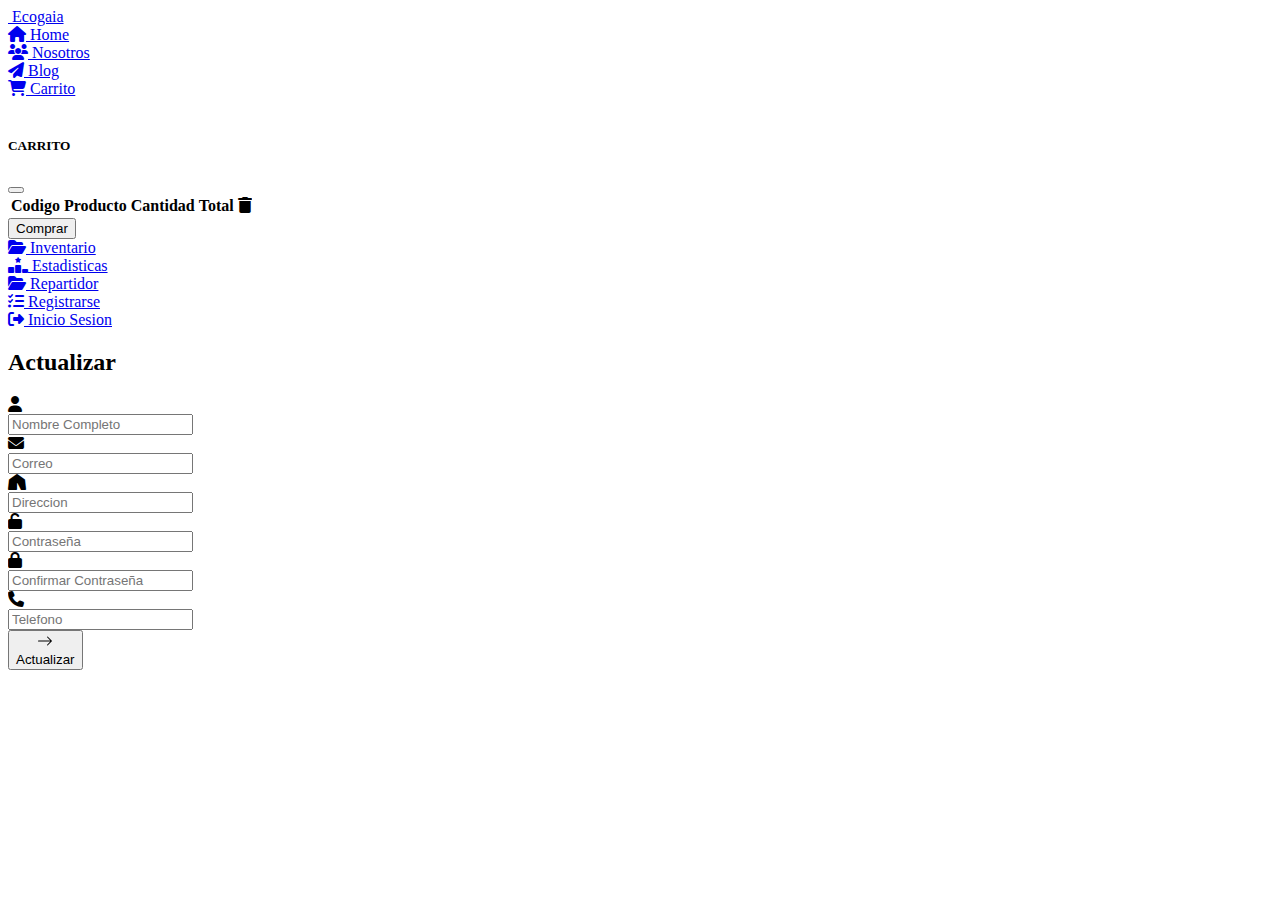
==== src/main/resources/templates/views/actualizacion.html @ 84d1c1f8 "templates" ====
<!DOCTYPE html>
<html lang="en">
  <head>
    <meta charset="UTF-8" />
    <meta http-equiv="X-UA-Compatible" content="IE=edge" />
    <meta name="viewport" content="width=device-width, initial-scale=1.0" />
    <title>Ecogaia</title>
    <!--css link-------------->
    <link rel="stylesheet" href="public/styles/style.css" />
    <!--link ajax-------------->
    <link
      rel="stylesheet"
      href="https://cdnjs.cloudflare.com/ajax/libs/font-awesome/6.4.0/css/all.min.css"
    />
    <!--fonts-------------->
    <link
      href="https://fonts.googleapis.com/css2?family=Charm&family=Great+Vibes&family=Tangerine:wght@700&display=swap"
      rel="stylesheet"
    />
    <!-- CSS bootstrap -->
    <script
      src="https://code.jquery.com/jquery-3.7.0.js"
      integrity="sha256-JlqSTELeR4TLqP0OG9dxM7yDPqX1ox/HfgiSLBj8+kM="
      crossorigin="anonymous"
    ></script>
    <link
      href="https://cdn.jsdelivr.net/npm/bootstrap@5.1.3/dist/css/bootstrap.min.css"
      rel="stylesheet"
      integrity="sha384-1BmE4kWBq78iYhFldvKuhfTAU6auU8tT94WrHftjDbrCEXSU1oBoqyl2QvZ6jIW3"
      crossorigin="anonymous"
    />
    <script
      src="https://cdn.jsdelivr.net/npm/bootstrap@5.1.3/dist/js/bootstrap.bundle.min.js"
      integrity="sha384-ka7Sk0Gln4gmtz2MlQnikT1wXgYsOg+OMhuP+IlRH9sENBO0LRn5q+8nbTov4+1p"
      crossorigin="anonymous"
    ></script>
    <!-- Fuentes -->
    <link
      href="https://fonts.googleapis.com/css2?family=Quicksand:wght@300&display=swap"
      rel="stylesheet"
    />
    <!-- JS -->
    <script type="module" src="public/scripts/actualizar_usuario.js"></script>
    <script src="public/scripts/unmodule.js"></script>
    <script
      src="https://code.jquery.com/jquery-3.7.0.js"
      integrity="sha256-JlqSTELeR4TLqP0OG9dxM7yDPqX1ox/HfgiSLBj8+kM="
      crossorigin="anonymous"
    ></script>
    <!--icono-------------->
    <link
      rel="shortcut icon"
      href="public/assets/hoja.png"
      type="image/x-icon"
    />
  </head>
  <body id="body3">
    <!--barra navegacion-------------->
    <nav class="barra">
      <li id="">
        <a href="/" class="logo">
          <img src="public/assets/hoja.png" alt="" />
          <span class="nav-item-nombre ">Ecogaia</span>
        </a>
      </li>

      <li id="op1">
        <a href="/" class="home">
          <i class="fas fa-home"></i>
          <span class="nav-item">Home</span>
        </a>
      </li>

      <li id="op2">
        <a href="/nosotros" class="nosotros">
          <i class="fas fa-users"></i>
          <span class="nav-item">Nosotros</span>
        </a>
      </li>

      <li id="op3">
        <a href="/blog">
          <i class="fas fa-paper-plane"></i>
          <span class="nav-item">Blog</span>
        </a>
      </li>

      <li id="op4">
        <a
          data-bs-toggle="offcanvas"
          href="#offcanvasExample"
          role="button"
          aria-controls="offcanvasExample"
          
        >
          <i class="fas fa-cart-shopping"></i>
          <span class="nav-item">Carrito</span>
        </a>
        <div
          class="offcanvas offcanvas-end"
          tabindex="-1"
          id="offcanvasExample"
          aria-labelledby="offcanvasExampleLabel"
        >
          <div class="offcanvas-header">
            <img src="public/assets/hoja.png" alt="" />
            <h5 class="tituloCarrito" id="offcanvasExampleLabel">
              CARRITO
            </h5>
            <button
              type="button"
              class="btn-close text-reset"
              data-bs-dismiss="offcanvas"
              aria-label="Close"
            ></button>
          </div>
          <div class="offcanvas-body">
            <table class="table table-hover">
              <thead>
                <tr class="titCarrito">
                  <th scope="col">Codigo</th>
                  <th scope="col">Producto</th>
                  <th scope="col">Cantidad</th>
                  <th scope="col">Total</th>
                  <th scope="col"><i class="fas fa-trash"></i></th>
                </tr>
              </thead>
              <tbody id="tablaCarrito"></tbody>
            </table>
            <button
            onclick="comprar()"
            type="button"
            class="btn btn-success mb-2"
          >
            Comprar
          </button>
          </div>
        </div>
      </li>
      <li id="op5">
        <a href="/inventario" id="inventario">
          <i class="fas fa-folder-open"></i>
          <span class="nav-item">Inventario</span>
        </a>
      </li>

      <li id="op6">
        <a href="/estadisticas">
          <i class="fas fa-ranking-star"></i>
          <span class="nav-item">Estadisticas</span>
        </a>
      </li>

      <li id="op7">
        <a href="/distribuciones">
          <i class="fas fa-folder-open"></i>
          <span class="nav-item">Repartidor</span>
        </a>
      </li>

      <li id="op8">
        <a href="/registrarse" class="registro">
          <i class="fas fa-tasks"></i>
          <span class="nav-item">Registrarse</span>
        </a>
      </li>

      <li id="op9">
        <a href="/login" class="inicio2">
          <i class="fas fa-sign-out-alt"></i>
          <span class="nav-item">Inicio Sesion</span>
        </a>
      </li>
    </nav>
    <div class="login-contenedor">
      <form action="">
        <h2>Actualizar</h2>
        <div class="input-div">
          <div class="i">
            <i class="fas fa-user"></i>
          </div>
          <div>
            <input
              class="inputIn"
              type="text"
              id="nombre"
              placeholder="Nombre Completo"
            />
          </div>
        </div>
        <div class="input-div">
          <div class="i">
            <i class="fas fa-envelope"></i>
          </div>
          <div>
            <input
              class="inputIn"
              type="text"
              placeholder="Correo"
              id="correo"
            />
          </div>
        </div>
        <div class="input-div">
          <div class="i">
            <i class="fas fa-tent"></i>
          </div>
          <div>
            <input
              class="inputIn"
              type="text"
              placeholder="Direccion"
              id="direccion"
            />
          </div>
        </div>
        <div class="input-div">
          <div class="i">
            <i class="fas fa-unlock"></i>
          </div>
          <div>
            <input
              class="inputIn"
              type="password"
              placeholder="Contraseña"
              id="contrasenia"
            />
          </div>
        </div>
        <div class="input-div">
          <div class="i">
            <i class="fas fa-lock"></i>
          </div>
          <div>
            <input
              class="inputIn"
              type="password"
              placeholder="Confirmar Contraseña"
              id="con_contrasenia"
            />
          </div>
        </div>
        <div class="input-div">
          <div class="i">
            <i class="fas fa-phone"></i>
          </div>
          <div>
            <input
              class="inputIn"
              type="text"
              placeholder="Telefono"
              id="telefono"
            />
          </div>
          
        </div>

        <!--boton-------------->

        <button class="btnForms" type="button" id="actualizar">

            <div class="actu_ico">

              <svg xmlns="http://www.w3.org/2000/svg" width="16" height="16" fill="currentColor" class="bi bi-arrow-right" viewBox="0 0 16 16">
                <path fill-rule="evenodd" d="M1 8a.5.5 0 0 1 .5-.5h11.793l-3.147-3.146a.5.5 0 0 1 .708-.708l4 4a.5.5 0 0 1 0 .708l-4 4a.5.5 0 0 1-.708-.708L13.293 8.5H1.5A.5.5 0 0 1 1 8z"/>
              </svg>

            </div>
            
            <span>Actualizar</span>
        </button>

      </form>
    </div>
    <script src="public/scripts/carrito.js"></script>
  </body>
</html>
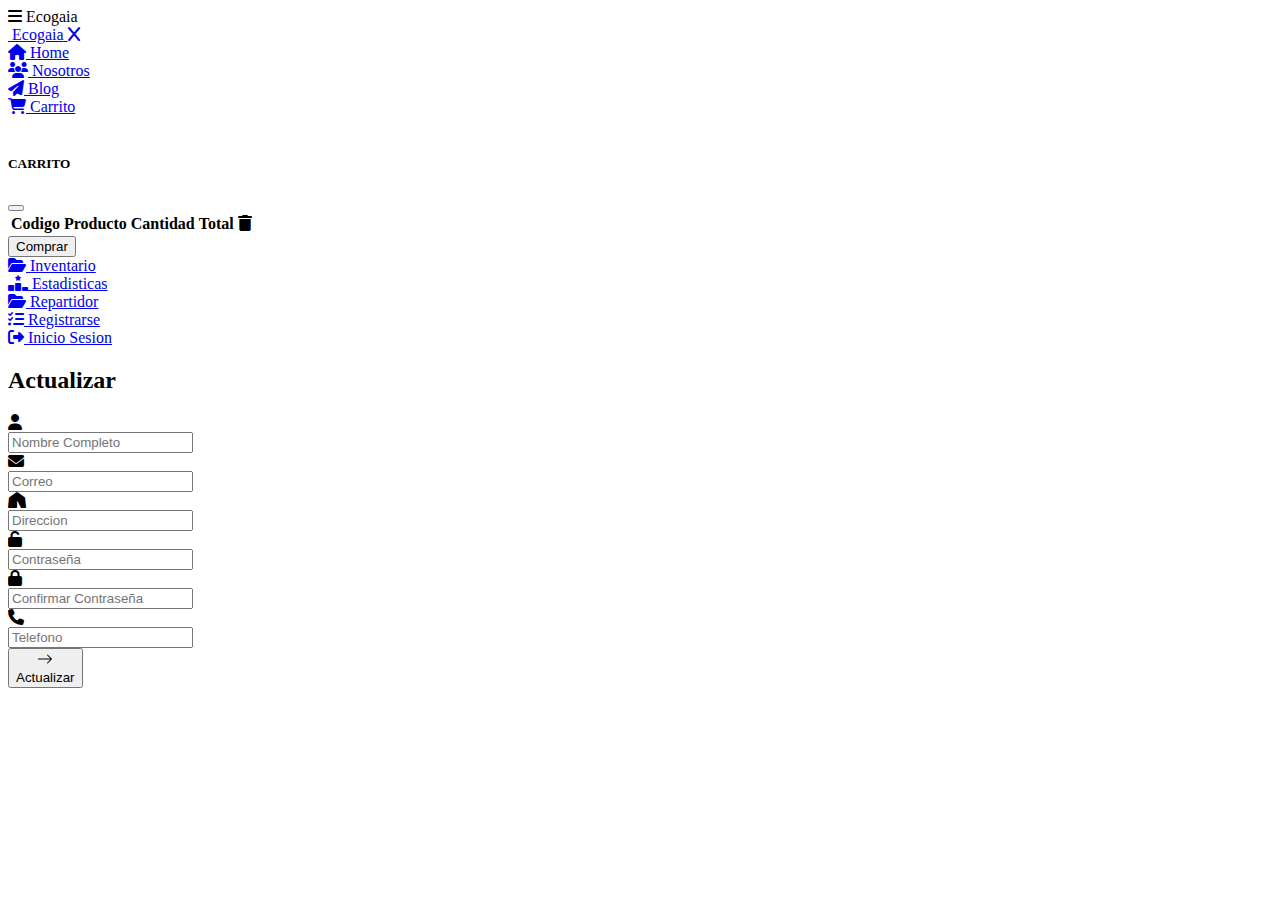
==== commit 64f1a49c: "barra" ====
--- a/src/main/resources/templates/views/actualizacion.html
+++ b/src/main/resources/templates/views/actualizacion.html
@@ -55,12 +55,24 @@
     />
   </head>
   <body id="body3">
+
+    <!-- barra de navegacion responsive -->
+
+    <div class="barra-responsive">
+      <i class="btn-hamburguesa fas fa-bars" aria-hidden="true"></i>
+
+      <span class="nav-item-nombre-responsive .d-block .d-sm-none"
+        >Ecogaia</span
+      >
+    </div>
+
     <!--barra navegacion-------------->
     <nav class="barra">
       <li id="">
         <a href="/" class="logo">
           <img src="public/assets/hoja.png" alt="" />
-          <span class="nav-item-nombre ">Ecogaia</span>
+          <span class="nav-item-nombre">Ecogaia</span>
+          <i class="cerrar_barra fas fa-x"></i>
         </a>
       </li>
 
@@ -91,7 +103,6 @@
           href="#offcanvasExample"
           role="button"
           aria-controls="offcanvasExample"
-          
         >
           <i class="fas fa-cart-shopping"></i>
           <span class="nav-item">Carrito</span>
@@ -104,9 +115,7 @@
         >
           <div class="offcanvas-header">
             <img src="public/assets/hoja.png" alt="" />
-            <h5 class="tituloCarrito" id="offcanvasExampleLabel">
-              CARRITO
-            </h5>
+            <h5 class="tituloCarrito" id="offcanvasExampleLabel">CARRITO</h5>
             <button
               type="button"
               class="btn-close text-reset"
@@ -127,13 +136,7 @@
               </thead>
               <tbody id="tablaCarrito"></tbody>
             </table>
-            <button
-            onclick="comprar()"
-            type="button"
-            class="btn btn-success mb-2"
-          >
-            Comprar
-          </button>
+            <button id="comprar" type="button" class="btn btn-success mb-2">Comprar</button>
           </div>
         </div>
       </li>
@@ -252,26 +255,32 @@
               id="telefono"
             />
           </div>
-          
         </div>
 
         <!--boton-------------->
 
         <button class="btnForms" type="button" id="actualizar">
-
-            <div class="actu_ico">
-
-              <svg xmlns="http://www.w3.org/2000/svg" width="16" height="16" fill="currentColor" class="bi bi-arrow-right" viewBox="0 0 16 16">
-                <path fill-rule="evenodd" d="M1 8a.5.5 0 0 1 .5-.5h11.793l-3.147-3.146a.5.5 0 0 1 .708-.708l4 4a.5.5 0 0 1 0 .708l-4 4a.5.5 0 0 1-.708-.708L13.293 8.5H1.5A.5.5 0 0 1 1 8z"/>
-              </svg>
-
-            </div>
-            
-            <span>Actualizar</span>
+          <div class="actu_ico">
+            <svg
+              xmlns="http://www.w3.org/2000/svg"
+              width="16"
+              height="16"
+              fill="currentColor"
+              class="bi bi-arrow-right"
+              viewBox="0 0 16 16"
+            >
+              <path
+                fill-rule="evenodd"
+                d="M1 8a.5.5 0 0 1 .5-.5h11.793l-3.147-3.146a.5.5 0 0 1 .708-.708l4 4a.5.5 0 0 1 0 .708l-4 4a.5.5 0 0 1-.708-.708L13.293 8.5H1.5A.5.5 0 0 1 1 8z"
+              />
+            </svg>
+          </div>
+
+          <span>Actualizar</span>
         </button>
-
       </form>
     </div>
+    <div id="alerta" class="oculto"></div>
     <script src="public/scripts/carrito.js"></script>
   </body>
 </html>
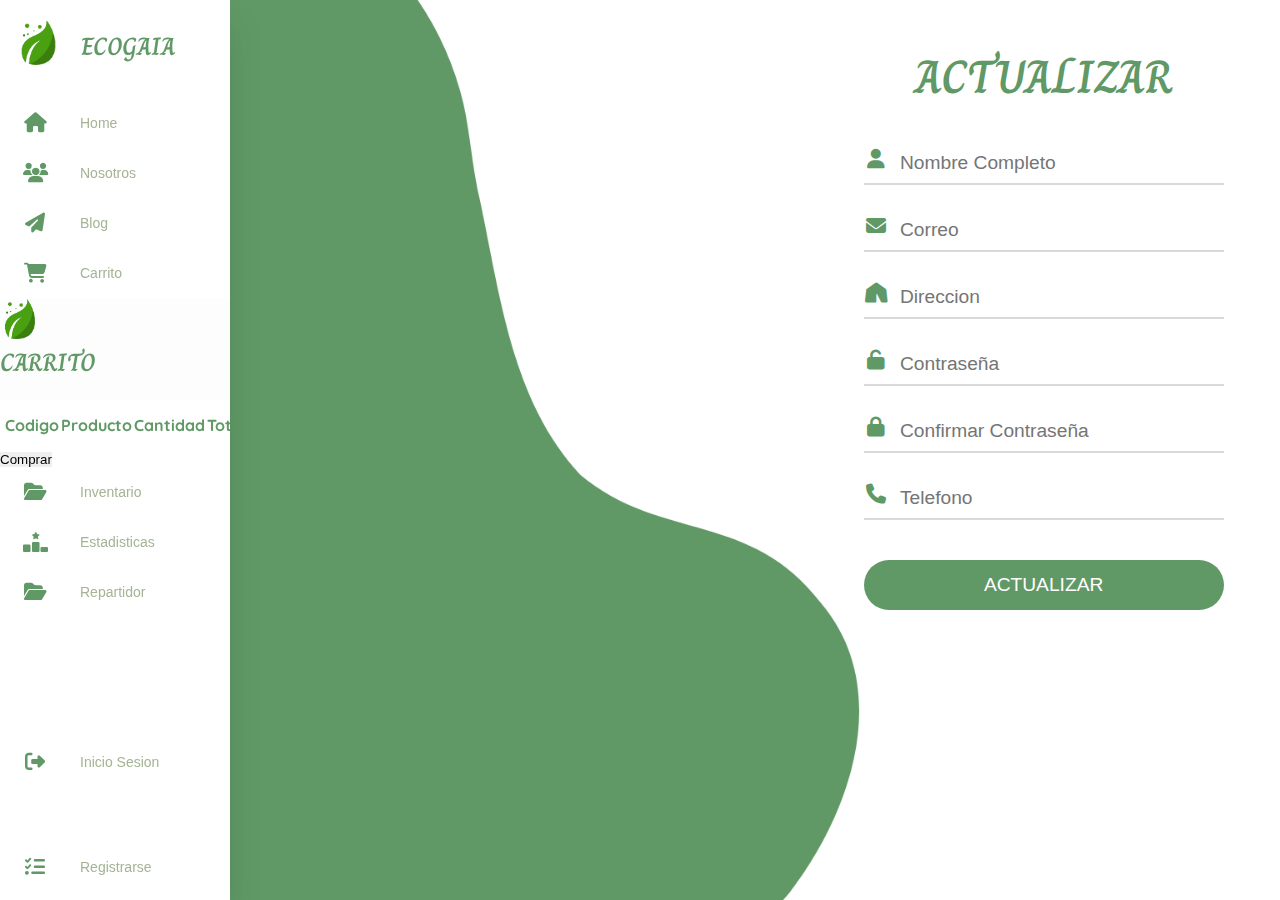
==== commit 73ee32ab: "REPO_FINAL_1" ====
--- a/src/main/resources/templates/views/actualizacion.html
+++ b/src/main/resources/templates/views/actualizacion.html
@@ -1,12 +1,12 @@
 <!DOCTYPE html>
-<html lang="en">
+<html lang="es">
   <head>
     <meta charset="UTF-8" />
     <meta http-equiv="X-UA-Compatible" content="IE=edge" />
     <meta name="viewport" content="width=device-width, initial-scale=1.0" />
     <title>Ecogaia</title>
     <!--css link-------------->
-    <link rel="stylesheet" href="public/styles/style.css" />
+    <link rel="stylesheet" href="../../public/styles/style.css" />
     <!--link ajax-------------->
     <link
       rel="stylesheet"
@@ -40,8 +40,8 @@
       rel="stylesheet"
     />
     <!-- JS -->
-    <script type="module" src="public/scripts/actualizar_usuario.js"></script>
-    <script src="public/scripts/unmodule.js"></script>
+    <script type="module" src="../../public/scripts/actualizar_usuario.js"></script>
+    <script src="../../public/scripts/unmodule.js"></script>
     <script
       src="https://code.jquery.com/jquery-3.7.0.js"
       integrity="sha256-JlqSTELeR4TLqP0OG9dxM7yDPqX1ox/HfgiSLBj8+kM="
@@ -50,7 +50,7 @@
     <!--icono-------------->
     <link
       rel="shortcut icon"
-      href="public/assets/hoja.png"
+      href="../../public/assets/hoja.png"
       type="image/x-icon"
     />
   </head>
@@ -69,29 +69,29 @@
     <!--barra navegacion-------------->
     <nav class="barra">
       <li id="">
-        <a href="/" class="logo">
-          <img src="public/assets/hoja.png" alt="" />
+        <a href="../views/index.html" class="logo">
+          <img src="../../public/assets/hoja.png" alt="" />
           <span class="nav-item-nombre">Ecogaia</span>
           <i class="cerrar_barra fas fa-x"></i>
         </a>
       </li>
 
       <li id="op1">
-        <a href="/" class="home">
+        <a href="../views/index.html" class="home">
           <i class="fas fa-home"></i>
           <span class="nav-item">Home</span>
         </a>
       </li>
 
       <li id="op2">
-        <a href="/nosotros" class="nosotros">
+        <a href="../views/nosotros.html" class="nosotros">
           <i class="fas fa-users"></i>
           <span class="nav-item">Nosotros</span>
         </a>
       </li>
 
       <li id="op3">
-        <a href="/blog">
+        <a href="../views/Blog.html">
           <i class="fas fa-paper-plane"></i>
           <span class="nav-item">Blog</span>
         </a>
@@ -114,7 +114,7 @@
           aria-labelledby="offcanvasExampleLabel"
         >
           <div class="offcanvas-header">
-            <img src="public/assets/hoja.png" alt="" />
+            <img src="../../public/assets/hoja.png" alt="" />
             <h5 class="tituloCarrito" id="offcanvasExampleLabel">CARRITO</h5>
             <button
               type="button"
@@ -141,42 +141,42 @@
         </div>
       </li>
       <li id="op5">
-        <a href="/inventario" id="inventario">
+        <a href="../views/inventarioEco.html" id="inventario">
           <i class="fas fa-folder-open"></i>
           <span class="nav-item">Inventario</span>
         </a>
       </li>
 
       <li id="op6">
-        <a href="/estadisticas">
+        <a href="../views/estadisticas.html">
           <i class="fas fa-ranking-star"></i>
           <span class="nav-item">Estadisticas</span>
         </a>
       </li>
 
       <li id="op7">
-        <a href="/distribuciones">
+        <a href="../views/repartidor.html">
           <i class="fas fa-folder-open"></i>
           <span class="nav-item">Repartidor</span>
         </a>
       </li>
 
       <li id="op8">
-        <a href="/registrarse" class="registro">
+        <a href="../views/registrarse.html" class="registro">
           <i class="fas fa-tasks"></i>
           <span class="nav-item">Registrarse</span>
         </a>
       </li>
 
       <li id="op9">
-        <a href="/login" class="inicio2">
+        <a href="../views/iniciosesion.html" class="inicio2">
           <i class="fas fa-sign-out-alt"></i>
           <span class="nav-item">Inicio Sesion</span>
         </a>
       </li>
     </nav>
     <div class="login-contenedor">
-      <form action="">
+      <form class="formulario" action="">
         <h2>Actualizar</h2>
         <div class="input-div">
           <div class="i">
@@ -281,6 +281,6 @@
       </form>
     </div>
     <div id="alerta" class="oculto"></div>
-    <script src="public/scripts/carrito.js"></script>
+    <script src="../../public/scripts/carrito.js"></script>
   </body>
 </html>
--- a/src/main/resources/public/styles/style.css
+++ b/src/main/resources/public/styles/style.css
@@ -0,0 +1,2359 @@
+/* GENERAL */
+
+* {
+  margin: 0;
+  padding: 0;
+  outline: none;
+  border: none;
+  text-decoration: none;
+  font-family: "Poppins", sans-serif;
+}
+
+#body1 {
+  background-image: url(../assets/fondoinicio.jpg);
+  background-repeat: no-repeat;
+  background-size: cover;
+  background-attachment: fixed;
+  background-position: center;
+}
+
+#body2 {
+  background-image: url(../assets/fondoNegro.png);
+  background-repeat: no-repeat;
+  background-size: cover;
+  background-attachment: fixed;
+  background-position: center;
+}
+
+#body3 {
+  background-image: url(../assets/fondogris.png);
+  background-repeat: no-repeat;
+  background-size: cover;
+  background-attachment: fixed;
+  background-position: center;
+  display: block;
+}
+
+/* BARRA DE NAVEGACION ------------------------------------------------------*/
+
+.barra {
+  position: absolute;
+  position: fixed;
+  top: 0;
+  bottom: 0;
+  height: 100%;
+  left: 0;
+  background-color: white;
+  width: 75px;
+  z-index: 1;
+  overflow: hidden;
+  transition: width 0.2s linear;
+  box-shadow: 0 20px 35px rgba(0, 0, 0, 0.1);
+}
+
+li {
+  list-style: none;
+}
+
+i {
+  cursor: pointer;
+}
+
+.logo {
+  display: flex;
+  transition: all 0.5s ease;
+  margin-left: 16px;
+}
+
+.logo img {
+  width: 45px;
+  height: 45px;
+  margin-top: 20px;
+  border-radius: 20px;
+}
+
+a {
+  color: #609966;
+  position: relative;
+  font-size: 14px;
+  display: table;
+  width: 300px;
+  padding-bottom: 10px;
+}
+
+li a {
+  color: #a4b494;
+  text-decoration: none;
+}
+
+.fas {
+  position: relative;
+  width: 70px;
+  height: 40px;
+  top: 14px;
+  font-size: 20px;
+  text-align: center;
+  color: #609966;
+}
+
+.barra .nav-item-nombre {
+  margin-left: 5px;
+  position: relative;
+  top: 12px;
+  font-weight: bold;
+  font-size: 25px;
+  font-family: "Charm", cursive;
+  padding: 15px;
+  margin-bottom: 20px;
+  text-transform: uppercase;
+  color: #609966;
+}
+
+.barra .nav-item {
+  position: relative;
+  top: 12px;
+  margin-left: 10px;
+}
+
+#barra:hover {
+  background: #eee;
+}
+
+.barra:hover {
+  width: 230px;
+  transition: all 0.5s ease;
+  z-index: 1;
+}
+
+.inicio2 {
+  position: absolute;
+  top: 82%;
+}
+
+.registro {
+  position: absolute;
+  bottom: 7px;
+}
+
+.perfil {
+  top: 82%;
+  position: absolute;
+}
+
+/* CARRUSEL - home ----------------------------------------------------------------*/
+
+.carrusel {
+  margin-left: 10%;
+}
+
+/* BARRA DE BUSQUEDA - Inicio ------------------------------------------------------*/
+
+.filtro {
+  display: none;
+}
+
+/* PRODUCTOS -----------------------------------------------------------------------*/
+
+.productos {
+  width: 80%;
+  height: auto;
+  margin: auto;
+  margin-top: 4%;
+  display: flex;
+  justify-content: center;
+}
+
+.producto {
+  overflow: hidden;
+  width: 20%;
+  background-color: white;
+  border-radius: 8px;
+  display: flex;
+  justify-content: center;
+  flex-direction: column;
+  align-items: center;
+  margin-bottom: 20px;
+  transition: all 0.9s;
+  border: #07070718 2px solid;
+}
+
+.producto:hover {
+  transform: translateY(-15px);
+  box-shadow: -1px 7px 25px -3px rgba(96, 153, 102, 0.98);
+}
+
+.producto h1 {
+  font-weight: bold;
+  font-size: 15px;
+  color: #4cbc00;
+}
+
+.producto img {
+  width: 190px;
+  border-radius: 5px;
+  margin-bottom: 20px;
+  margin-top: 15px;
+  box-shadow: 0px 3px 9px 0px rgba(0, 0, 0, 0.37);
+}
+
+.producto p {
+  margin-top: 10px;
+}
+
+.producto .btn_compra {
+  background-color: #4cbc00;
+  width: 150px;
+  color: white;
+}
+
+/* Modal COMPRAAAAAAAAAAA-----------------------------*/
+.compra {
+  border: rgba(255, 255, 255, 0.53) 2px solid;
+  margin-top: 6%;
+  border-radius: 10px;
+  background-color: #9999990c;
+}
+
+.compra h1 {
+  font-family: "Quicksand", sans-serif;
+  margin-top: 15px;
+
+}
+
+.modal-header2 h1 {
+  font-family: "Quicksand", sans-serif;
+
+}
+
+.modal-header2 {
+  display: flex;
+  justify-content: space-between;
+  padding: 5px 10px;
+  align-items: center;
+}
+
+
+.tituloREP {
+  margin-top: 10%;
+  font-family: 'Charm', cursive;
+}
+
+.modalCom {
+  color: rgba(255, 255, 255, 0.749);
+  text-align: center;
+}
+
+
+/* Modal PRODUCTOS--------------------------------------------------------------------------*/
+
+
+.body-car {
+  display: flex;
+  flex-direction: row;
+  justify-content: center;
+}
+
+p.price {
+  margin: 10px 0;
+}
+
+.modal-body {
+  display: flex;
+  justify-content: center;
+  flex-direction: column;
+  align-items: center;
+}
+
+.modal-body .producto_img {
+  width: 150px;
+}
+
+.modal-body h1 {
+  font-size: 20px;
+}
+
+.modal-body .contenido {
+  padding-left: 10px;
+  padding-right: 10px;
+}
+
+.modal-body .iconos {
+  width: 30px;
+}
+
+.fa-solid {
+  margin-top: 2px;
+  margin-left: 80%;
+  font-size: 30px;
+  color: #609966;
+}
+
+.fa-regular {
+  margin-top: 2px;
+  margin-left: 80%;
+  font-size: 30px;
+  color: #609966;
+}
+
+.fa {
+  font-size: 20px;
+  margin-left: 25%;
+}
+
+/* Categorias ---------------------------------------------------------------------*/
+
+.btn-categorias {
+  width: 30%;
+  margin-left: 5%;
+  background-color: white;
+  color: #609966;
+  text-decoration: none;
+  display: none;
+}
+
+.categorias {
+  margin-top: 20px;
+  display: flex;
+  justify-content: center;
+  align-items: center;
+}
+
+.categoria-contenedor {
+  margin-inline: 2%;
+  transition: all 0.5s ease;
+}
+
+.descripcion {
+  display: flex;
+  justify-content: center;
+  color: #198754;
+}
+
+
+.categoria img {
+  z-index: 3;
+}
+
+.categoria-contenedor:hover {
+  transform: scaleY(0.9);
+}
+
+.categoria-contenedor a {
+  width: 90px;
+  height: 90px;
+  background-color: #609966;
+  border-radius: 50%;
+  overflow: hidden;
+  box-shadow: 9px 8px 19px -3px rgba(96, 153, 102, 1);
+}
+
+.categoria-contenedor a img:hover {
+  transform: scale(0.9);
+}
+
+.categoria-contenedor a img {
+  width: 45%;
+  margin-top: 28%;
+  margin-left: 28%;
+  transition: all 0.5s ease;
+}
+
+.categoria-contenedor .cate {
+  background-color: #609966;
+  position: relative;
+  display: inline-block;
+}
+
+.categoria-contenedor span {
+  position: absolute;
+  background: #fff;
+  transform: translate(-50%, -50%);
+  pointer-events: none;
+  border-radius: 50%;
+  z-index: 3;
+  animation: animate 2s linear infinite;
+}
+
+@keyframes animate {
+  0% {
+    width: 0px;
+    height: 0px;
+    opacity: 0.5;
+  }
+
+  100% {
+    width: 500px;
+    height: 500px;
+    opacity: 0;
+  }
+}
+
+/* Añadir blog -----------------------------------------------------------------*/
+
+.insertar_blog img {
+  width: 60px;
+  position: fixed;
+  float: right;
+  z-index: 0;
+  bottom: 80px;
+  right: 50px;
+  transition: transform 0.3s ease;
+}
+
+.insertar_blog img:hover {
+  transform: scale(1.2);
+}
+
+#btn_add_blog {
+  padding: 0%;
+  margin-left: 0%;
+  width: auto;
+}
+
+/*redes sociales--------------------------------------------------------------------------*/
+.redes img {
+  width: 40px;
+  margin-bottom: 10px;
+}
+
+.redes {
+  display: flex;
+  flex-direction: column;
+  position: fixed;
+  float: right;
+  z-index: 0;
+  bottom: 20px;
+  right: 60px;
+  transition: transform 0.3s ease;
+  cursor: pointer;
+}
+
+.redes img:hover {
+  transform: scale(1.2);
+}
+
+
+
+
+
+/* Añadir CARRITO ------------------------------------------------------------*/
+
+.table .titCarrito th {
+  color: #609966;
+}
+
+.offcanvas-header {
+  background-color: #60996605;
+}
+
+.offcanvas-header h5 {
+  position: relative;
+  font-weight: bold;
+  font-size: 25px;
+  font-family: "Charm", cursive;
+  color: #609966;
+}
+
+.offcanvas-header img {
+  width: 40px;
+  height: 40px;
+}
+
+/* boton carrito */
+
+.comp_carrito {
+  display: inline-flex;
+  width: 30%;
+  height: 40px;
+  margin: 20px 0 40px 0;
+  margin-inline: 2%;
+  align-items: center;
+  justify-content: center;
+  background: #678663;
+  color: #fff;
+  transition: 0.3s ease all;
+  border-radius: 3px;
+  border: #678663 1px solid;
+  overflow: hidden;
+}
+
+.comp_carrito::after {
+  content: "";
+  width: 1px;
+  height: 1px;
+  background: none;
+  position: relative;
+  z-index: 0;
+  transition: 0.8s ease-in-out all;
+  border-radius: 100px;
+  transform-origin: center;
+}
+
+.comp_carrito:hover span {
+  color: #609966;
+  z-index: 1;
+}
+
+.comp_carrito:hover::after {
+  transform: scale(400);
+  background: #fff;
+}
+
+/* Inventario empresa ---------------------------------------------------------- */
+
+.inventarioEco {
+  margin-top: 5%;
+  margin-left: 10%;
+  margin-right: 5%;
+  display: flex;
+  flex-direction: column;
+  align-items: center;
+  justify-content: center;
+}
+
+.tituloInv {
+  color: aliceblue;
+  font-family: "Charm", cursive;
+  font-size: 38px;
+  margin-top: 5%;
+  margin-bottom: 5%;
+}
+
+.tabla-inventario {
+  width: 106%;
+  max-height: 600px;
+  overflow-y: auto;
+  display: block;
+}
+
+table {
+  width: 100%;
+}
+
+.titulos tr th {
+  background-color: #609966;
+  color: aliceblue;
+  padding-left: 30px;
+  padding-right: 30px;
+}
+
+#tabla-productos td {
+  color: aliceblue;
+  height: 60px;
+  border-right: rgba(240, 248, 255, 0.075) 2px solid;
+  background-color: #121212e1;
+}
+
+#tabla-usuarios td {
+  color: aliceblue;
+  height: 60px;
+  border-right: rgba(240, 248, 255, 0.075) 2px solid;
+  background-color: #121212e1;
+}
+
+.logoivt {
+  width: 25%;
+  margin-bottom: 20px;
+}
+
+/* botones inventario */
+
+.btn_crud {
+  width: 100%;
+  display: flex;
+  align-items: center;
+  justify-content: center;
+}
+
+.btn_invt {
+  display: inline-flex;
+  width: 12%;
+  height: 40px;
+  margin: 20px 0 40px 0;
+  margin-inline: 2%;
+  align-items: center;
+  justify-content: center;
+  background: #609966;
+  color: #fff;
+  transition: 0.3s ease all;
+  border-radius: 3px;
+  overflow: hidden;
+}
+
+.btn_invt::after {
+  content: "";
+  width: 1px;
+  height: 1px;
+  background: none;
+  position: relative;
+  z-index: 0;
+  transition: 0.8s ease-in-out all;
+  border-radius: 100px;
+  transform-origin: center;
+}
+
+.btn_invt:hover span {
+  color: #609966;
+  z-index: 1;
+}
+
+.btn_invt:hover::after {
+  transform: scale(400);
+  background: #fff;
+}
+
+/*nosotros y blogs---------------------------------------------------------------------*/
+.box {
+  margin-top: 2%;
+  margin-left: 35%;
+  background-color: white;
+  width: 500px;
+  height: 35px;
+  border-radius: 40px;
+  box-shadow: 5px 5px 15px #609966;
+  display: flex;
+  align-items: center;
+  justify-content: space-between;
+  padding: 0px 25px;
+}
+
+input {
+  width: 140px;
+  border: none;
+  outline: none;
+  background: none;
+  font-size: 18px;
+  font-family: "Quicksand", sans-serif;
+}
+
+.fa-magnifying-glass:hover {
+  color: #a4b494;
+  cursor: pointer;
+}
+
+.blog {
+  display: flex;
+  justify-content: center;
+  align-items: center;
+  flex-direction: column;
+  padding: 30px;
+}
+
+.blogN {
+  display: flex;
+  justify-content: center;
+  align-items: center;
+  flex-direction: column;
+}
+
+.blog-heading h3 {
+  margin-top: 25%;
+  color: #609966;
+  font-size: 40px;
+  font-family: "Charm", cursive;
+}
+
+.blog_in {
+  width: 100%;
+  height: 10%;
+  border-radius: 10px;
+}
+
+.blog-heading {
+  display: flex;
+  justify-content: center;
+  align-items: center;
+  flex-direction: column;
+}
+
+.blog-container {
+  margin-left: 35%;
+  display: flex;
+  justify-content: center;
+  align-items: center;
+  margin: 25px 0px;
+  flex-wrap: wrap;
+}
+
+.blog-box {
+  width: 340px;
+  background-color: white;
+  margin: 20px;
+  border-radius: 10px;
+  height: 580px;
+  box-shadow: 5px 5px 15px #609966;
+}
+
+.blog-box2 {
+  width: 340px;
+  background-color: white;
+  margin: 20px;
+  border-radius: 10px;
+  height: 420px;
+  box-shadow: 5px 5px 15px #609966;
+}
+
+.blog-box:hover {
+  transform: translateY(-15px);
+  box-shadow: -1px 7px 25px -3px rgba(96, 153, 102, 0.98);
+}
+
+.blog-text {
+  display: flex;
+  flex-direction: column;
+  padding: 30px;
+}
+
+.blog-textN {
+  display: flex;
+  flex-direction: column;
+  padding: 30px;
+}
+
+.blog-text2 {
+  display: flex;
+  flex-direction: column;
+  padding: 30px;
+}
+
+.blog-text span {
+  color: #a4b494;
+  font-family: "Charm", cursive;
+}
+
+.blog-text2 span {
+  color: #a4b494;
+  font-family: "Charm", cursive;
+}
+
+.blog-text .blog-titulo .blog-text2 {
+  font-weight: 500;
+  color: #609966;
+}
+
+.blog-text .blog-titulo:hover {
+  color: #a4b494;
+  transition: all ease 0.3s;
+}
+
+.blog-text p {
+  color: #a4b494;
+  display: -webkit-box;
+  -webkit-line-clamp: 3;
+  -webkit-box-orient: vertical;
+  overflow: hidden;
+  text-overflow: ellipsis;
+  margin: 20px 0px;
+}
+
+.blog-text2 p {
+  color: #a4b494;
+  margin: 20px 0px;
+}
+
+.blog-textN p {
+  color: #a4b494;
+  margin: 20px 0px;
+}
+
+.blog-text h2 {
+  color: #609966;
+  display: -webkit-box;
+  font-size: 25px;
+  font-family: "Charm", cursive;
+  margin-top: 6%;
+}
+
+.blog-text2 h2 {
+  color: #609966;
+  font-family: "Charm", cursive;
+  display: -webkit-box;
+  margin-top: 6%;
+}
+
+.blog-textN h2 {
+  color: #609966;
+  font-size: 25px;
+  font-family: "Charm", cursive;
+  display: -webkit-box;
+  margin-top: 2%;
+  margin-left: 35%;
+}
+
+.blog h3 {
+  color: #609966;
+  font-size: 40px;
+  font-family: "Charm", cursive;
+  font-weight: bold;
+}
+
+.blog-heading {
+  color: white;
+  font-size: 25px;
+  font-family: "Quicksand", sans-serif;
+}
+
+.blog-text .blog-text2 a {
+  color: #609966d5;
+  text-align: center;
+}
+
+.blog-text a:hover {
+  color: #a4b494;
+  transition: all ease 0.02s;
+}
+
+.blog-img {
+  margin-left: 30%;
+  margin-top: 10%;
+}
+
+/* insertar blog  -----------------------------------------------------------------*/
+.contenido_blog {
+  font-size: 15px;
+  padding: 15px;
+  background-color: #eee;
+  border-radius: 5px;
+}
+
+.textarea h1 {
+  left: 10px;
+  margin-bottom: 10px;
+  top: 50%;
+  font-family: "Quicksand", sans-serif;
+  color: #9999997e;
+  font-size: 18px;
+  transition: 0.3s;
+}
+
+.nosotros_cards {
+  transition: all 1s;
+}
+
+.nosotros_cards:hover {
+  transform: translateX(20px);
+}
+
+/*formularios ----------------------------------------------------------------------*/
+
+.login-contenedor {
+  display: flex;
+  align-items: center;
+  justify-content: flex-start;
+  text-align: center;
+}
+
+.login-contenedor img {
+  height: 100px;
+}
+
+.login-contenedor h2 {
+  margin: 15px 0;
+  color: #609966;
+  text-transform: uppercase;
+  font-family: "Charm", cursive;
+  font-size: 2.9rem;
+}
+
+.formulario {
+  width: 360px;
+  margin-left: 70px;
+}
+
+.avatar {
+  width: 100px;
+}
+
+form h2 {
+  font-size: 2rem;
+  font-family: "Quicksand", sans-serif;
+  text-transform: uppercase;
+  margin: 15px 0;
+  color: #609966;
+}
+
+.login-contenedor .input-div {
+  position: relative;
+  display: grid;
+  grid-template-columns: 7% 93%;
+  margin: 10px 0;
+  padding: 5px 0;
+  border-bottom: 2px solid #d9d9d9;
+}
+
+.login-contenedor .input-div.one {
+  margin-top: 0;
+}
+
+.i {
+  color: #d9d9d9;
+  display: flex;
+  justify-content: center;
+  align-items: center;
+}
+
+.i i {
+  transition: 0.3s;
+}
+
+.input-div>div {
+  position: relative;
+  height: 45px;
+}
+
+.input-div>div>h5 {
+  position: absolute;
+  left: 10px;
+  top: 50%;
+  transform: translateY(-40%);
+  font-family: "Quicksand", sans-serif;
+  color: #999;
+  opacity: 0.4;
+  font-size: 18px;
+  transition: 0.3s;
+}
+
+.input-div:before,
+.input-div:after {
+  content: "";
+  position: absolute;
+  bottom: -2px;
+  width: 0%;
+  height: 2px;
+  background-color: #38d39f;
+  transition: 0.4s;
+}
+
+.input-div:before {
+  right: 50%;
+}
+
+.input-div:after {
+  left: 50%;
+}
+
+.input-div.focus:before,
+.input-div.focus:after {
+  width: 50%;
+}
+
+.input-div.focus>div>h5 {
+  top: -5px;
+  font-size: 15px;
+}
+
+.input-div.focus>.i>i {
+  color: #609966;
+}
+
+.input-div>div>input {
+  position: absolute;
+  left: 0;
+  top: 0;
+  width: 100%;
+  height: 100%;
+  border: none;
+  outline: none;
+  background: none;
+  padding: 0.5rem 0.7rem;
+  font-size: 1.2rem;
+  color: #555;
+  font-family: "poppins", sans-serif;
+}
+
+.input-div.pass {
+  margin-bottom: 4px;
+}
+
+.btnForms {
+  display: block;
+  width: 100%;
+  height: 50px;
+  border-radius: 25px;
+  outline: none;
+  border: none;
+  background-image: linear-gradient(to right, #609966, #609966, #609966);
+  background-size: 200%;
+  font-size: 1.2rem;
+  color: #fff;
+  font-family: "Poppins", sans-serif;
+  text-transform: uppercase;
+  margin: 1rem 0;
+  margin-top: 40px;
+  cursor: pointer;
+  transition: 0.5s;
+  display: flex;
+  justify-content: center;
+  align-items: center;
+}
+
+.btnForms span {
+  transition: 0.4s ease-in-out all;
+  position: absolute;
+  display: flex;
+  justify-content: center;
+  align-items: center;
+}
+
+.btnForms:hover span {
+  margin: 0 15% 0 0;
+}
+
+.btnForms .ini_ico {
+  display: flex;
+  position: absolute;
+  z-index: 1;
+  left: 60%;
+  transition: 0.3s ease-in-out all;
+}
+
+.btnForms svg {
+  color: #fff;
+  width: 30px;
+  height: 30px;
+}
+
+.btnForms:hover .ini_ico {
+  left: calc(89%);
+}
+
+.btnForms .registro_ico {
+  display: flex;
+  position: absolute;
+  z-index: 1;
+  left: 64%;
+  transition: 0.3s ease-in-out all;
+}
+
+.btnForms:hover .registro_ico {
+  left: calc(89%);
+}
+
+.btnForms .actu_ico {
+  display: flex;
+  position: absolute;
+  z-index: 1;
+  left: 64%;
+  transition: 0.3s ease-in-out all;
+}
+
+.btnForms:hover .actu_ico {
+  left: calc(89%);
+}
+
+.btnForms .blog_ico {
+  display: flex;
+  position: absolute;
+  z-index: 1;
+  left: 64%;
+  transition: 0.3s ease-in-out all;
+}
+
+.btnForms:hover .blog_ico {
+  left: calc(89%);
+}
+
+
+
+/* blog_insertar -----------------------------------------------------------------*/
+
+.cancelar img {
+  width: 10px;
+}
+
+/* boton switch */
+
+.lbl-switch {
+  display: inline-block;
+  width: 55px;
+  height: 30px;
+  background: #ffffff;
+  border-radius: 100px;
+  position: relative;
+  cursor: pointer;
+}
+
+#btn-switch:checked~.lbl-switch {
+  background: #609966;
+}
+
+.lbl-switch:after {
+  position: absolute;
+  content: "";
+  width: 22px;
+  height: 22px;
+  background: #aaa;
+  border-radius: 100px;
+  top: 4px;
+  left: 5px;
+  transition: 0.3s;
+}
+
+#btn-switch:checked~.lbl-switch:after {
+  left: 28px;
+  background: #fff;
+}
+
+#btn-switch {
+  display: none;
+}
+
+.barra-responsive {
+  display: none;
+}
+
+.iconos img {
+  padding: 6px;
+}
+
+.imagen img {
+  width: 30%;
+}
+
+.imagen p {
+  flex-direction: row;
+  margin-top: 3px;
+  color: white;
+}
+
+.opaco {
+  width: 100%;
+  height: 100%;
+  border-color: #4cbc00;
+}
+
+.info_productos {
+  width: 20%;
+  background-color: white;
+  border-radius: 8px;
+  box-shadow: 0px 0px 30px 0px;
+  display: flex;
+  justify-content: center;
+  flex-direction: column;
+  align-items: center;
+  margin-left: 20%;
+  margin-top: 10%;
+}
+
+.info_productos img {
+  width: 70%;
+}
+
+.info_productos h1 {
+  font-size: 18px;
+  color: #4cbc00;
+  font-weight: bold;
+}
+
+.info_productos .texto {
+  margin-left: 40px;
+}
+
+.logo .cerrar_barra {
+  padding-right: 30px;
+  display: none;
+}
+
+.producto:hover {
+  transform: translateY(-15px);
+  box-shadow: -1px 7px 25px -3px rgba(96, 153, 102, 0.98);
+
+}
+
+.producto h1 {
+  font-weight: bold;
+  font-size: 15px;
+  color: #4CBC00;
+}
+
+.producto img {
+  width: 190px;
+  border-radius: 5px;
+  margin-bottom: 20px;
+  margin-top: 15px;
+  box-shadow: 0px 3px 9px 0px rgba(0, 0, 0, 0.37);
+}
+
+.producto p {
+  margin-top: 10px;
+}
+
+.producto .btn_compra {
+  background-color: #4CBC00;
+  width: 150px;
+  color: white;
+}
+
+/*Estadisticas ------------------------------------------------------------------*/
+.estadisticas {
+  display: flex;
+  justify-content: center;
+}
+
+.statics {
+  display: flex;
+  justify-content: center;
+  margin-bottom: 12%;
+
+}
+
+.statics2 {
+  width: 10%;
+  height: 10%;
+  margin-top: 2%;
+  margin-left: 2%;
+  border: #609966 1px solid;
+}
+
+.statics p {
+  color: white;
+  margin-left: 35%;
+}
+
+h3 {
+  color: #609966;
+  text-align: center;
+}
+
+.barras {
+  width: 25%;
+  height: 480px;
+  margin-top: 5%;
+  margin-left: 2%;
+  color: #38d39f;
+
+}
+
+.barras h3 {
+  text-align: center;
+  margin-top: 2%;
+  font-family: 'Quicksand', sans-serif;
+}
+
+.barras p {
+  color: white;
+  margin-left: 10%;
+  font-family: 'Quicksand', sans-serif;
+}
+
+.barra2 {
+  margin-bottom: 4%;
+  width: 80%;
+  margin-left: 10%;
+
+}
+
+.progress-bar {
+  border-left: 25%;
+}
+
+.table col {
+  color: white;
+}
+
+/*perfil --------------------------------------------------------------------------*/
+
+.container h1 {
+  color: white;
+  font-size: 30px;
+  font-family: 'Charm', cursive;
+}
+
+.container2 h1 {
+  font-family: 'Charm', cursive;
+}
+
+.info-container {
+  width: 60%;
+  display: flex;
+  margin: 4rem auto;
+  align-items: center;
+  justify-content: center;
+  color: white;
+  font-family: 'Quicksand', sans-serif;
+
+
+
+}
+
+.left-side {
+  margin-right: 7rem;
+
+}
+
+.profile-container {
+  width: 140px;
+  margin: auto;
+  height: 140px;
+  border-radius: 100%;
+  overflow: hidden;
+}
+
+.profile-icon {
+  height: 100%;
+  border-radius: 50%;
+}
+
+
+.right-side {
+  display: flex;
+  justify-content: flex-start;
+  align-items: flex-start;
+  flex-direction: column;
+
+}
+
+.container {
+  margin-top: 10%;
+  display: flex;
+  justify-content: space-between;
+  align-items: center;
+  margin-bottom: 1.4rem;
+}
+
+.title {
+  font-size: 28px;
+  font-weight: 100;
+  margin-right: 1rem;
+}
+
+.edit-profile {
+  margin-right: 1rem;
+  padding: 5px 10px;
+  width: auto;
+  border: 1px solid #609966;
+  background-color: #609966;
+  font-family: 'Quicksand', sans-serif;
+  font-size: 14px;
+  font-weight: 600;
+  text-decoration: none;
+  border-radius: 4px;
+  color: white;
+  margin-top: 5px;
+}
+
+.icon-wheel {
+  height: 30px;
+  cursor: pointer;
+}
+
+.info-content {
+  margin-right: 1rem;
+  font-weight: 300;
+}
+
+.high {
+  font-weight: 600;
+  margin-right: 5px;
+  color: #609966;
+}
+
+.description-container {
+  display: flex;
+  justify-content: center;
+  align-items: flex-start;
+  flex-direction: column;
+}
+
+.low {
+  font-weight: 500;
+  color: gray;
+  opacity: 0.5;
+  margin: 0.2rem 0;
+}
+
+.grid-images {
+  display: grid;
+  width: 50%;
+  overflow: hidden;
+  margin-top: 1rem;
+  margin-left: 35%;
+  grid-template-columns: repeat(2, 50%);
+  align-items: center;
+  justify-content: space-between;
+}
+
+.image-container {
+  width: 100%;
+  overflow: hidden;
+  margin-bottom: 3%;
+}
+
+.image {
+  width: 100%;
+  height: 100%;
+}
+
+.barra-navegacion {
+  height: 40px;
+  width: 70%;
+  margin: 0 auto;
+  border-top: 2px solid #609966;
+  margin-top: 2rem;
+  padding: 0 10%;
+  box-sizing: border-box;
+  display: flex;
+  align-items: center;
+  justify-content: space-between;
+}
+
+.item {
+
+  text-transform: uppercase;
+  font-family: 'Quicksand', sans-serif;
+  font-size: 15px;
+  letter-spacing: 0.5px;
+  font-weight: 700;
+  color: #609966;
+  position: relative;
+  line-height: 40px;
+  height: 40px;
+  cursor: pointer;
+}
+
+
+.barra-navegacion .item:first-of-type::after {
+  content: "";
+  height: 2px;
+  width: 100%;
+  top: -1px;
+  left: 0;
+  position: absolute;
+  background-color: white;
+}
+
+.contenedorIn {
+  margin-left: 62%;
+  margin-top: 3%;
+}
+
+.login-contenedor {
+  margin-top: 2%;
+  margin-left: 62%;
+}
+
+.table {
+  padding: 3px;
+}
+
+.table th {
+  color: white;
+  font-family: 'Quicksand', sans-serif;
+}
+
+.table tbody {
+  color: #609966;
+}
+
+.botonMas {
+  font-size: 22px;
+  color: white;
+  font-family: 'Charm', cursive;
+  width: 0px;
+}
+
+
+.oculto {
+  display: flex;
+  align-items: center;
+  flex-direction: row;
+  width: 280px;
+  position: fixed;
+  top: 2%;
+  left: 80%;
+  transform: translateX(110%);
+  transition: transform 0.3s ease-in-out;
+  padding: 20px 15px;
+  color: white;
+  border-radius: 4px;
+  z-index: 9999;
+
+}
+
+.oculto img {
+  margin-right: 10px;
+
+}
+
+
+.mostrar {
+  transform: translateX(-20%);
+}
+
+
+/* Estilos del botón desplegable */
+.sort {
+  position: relative;
+  float: right;
+  right: 15%;
+  z-index: 0;
+}
+
+.sort2 {
+  position: relative;
+  margin-left: 70%;
+  z-index: 0;
+  margin-top: 2%;
+}
+
+.dropbtn {
+  width: 100px;
+  height: 35px;
+  color: black;
+  border-radius: 10px;
+  box-shadow: 5px 5px 15px #609966;
+  padding: 5px;
+  font-size: 13px;
+  border: none;
+  cursor: pointer;
+  transition: background-color 0.5s ease;
+  /* Transición en el color de fondo */
+}
+
+/* Estilos de la lista desplegable */
+.dropdown-content {
+  display: none;
+  position: absolute;
+  background-color: #f9f9f9c4;
+  min-width: 100px;
+  margin-top: 2px;
+  margin-left: 40px;
+  box-shadow: 0px 4px 10px 0px rgba(0, 0, 0, 0.2);
+  z-index: 1;
+  opacity: 3;
+  transition: opacity 0.3s ease;
+  /* Transición en la opacidad */
+}
+
+.dropdown-content button {
+  color: black;
+  padding: 10px 16px;
+  text-decoration: none;
+  display: block;
+  width: 100%;
+  transition: background-color 0.5s ease;
+  /* Transición en el color de fondo */
+
+}
+
+.dropdown-content button:hover {
+  background-color: #3e8e419d;
+  color: white;
+}
+
+.sort:hover .dropdown-content {
+  display: block;
+  opacity: 1;
+}
+
+.sort:hover .dropbtn {
+  background-color: #3e8e419d;
+  color: white;
+}
+
+.sort2:hover .dropdown-content {
+  display: block;
+  opacity: 1;
+}
+
+.sort2:hover .dropbtn {
+  background-color: #3e8e419d;
+  color: white;
+}
+
+/* carrusel usuario */
+
+.cuerpo-carrusel {
+  display: flex;
+  align-items: center;
+  justify-content: center;
+  min-height: 50vh;
+  margin-bottom: 20px;
+}
+
+.wrapper {
+  max-width: 1200px;
+  width: 100%;
+  position: relative;
+}
+
+.wrapper i {
+  height: 50px;
+  width: 50px;
+  background: #fff;
+  text-align: center;
+  line-height: 50px;
+  border-radius: 50%;
+  cursor: pointer;
+  position: absolute;
+  top: 50%;
+  font-size: 1.25rem;
+  transform: translateY(-50%);
+  box-shadow: 0 3px 6px rgba(0, 0, 0, 0.23);
+}
+
+.wrapper i:first-child {
+  left: -21px;
+}
+
+.wrapper i:last-child {
+  right: -22px;
+}
+
+.wrapper .carousel {
+  display: grid;
+  grid-auto-flow: column;
+  grid-auto-columns: calc((100% / 3) - 12px);
+  gap: 16px;
+  overflow-x: auto;
+  scroll-snap-type: x mandatory;
+  scroll-behavior: smooth;
+  scrollbar-width: 0;
+}
+
+.carousel::-webkit-scrollbar {
+  display: none;
+}
+
+.carousel :where(.card-invt, .img) {
+  display: flex;
+  align-items: center;
+  justify-content: center;
+}
+
+.carousel.dragging {
+  scroll-behavior: auto;
+  scroll-snap-type: none;
+}
+
+.carousel.dragging .card-invt {
+  cursor: grab;
+  user-select: none;
+}
+
+.carousel .card-invt {
+  scroll-snap-align: start;
+  height: 390px;
+  list-style: none;
+  background: #ffffff;
+  border-radius: 6px;
+  display: flex;
+  cursor: pointer;
+  padding-bottom: 15px;
+  align-items: center;
+  justify-content: center;
+  flex-direction: column;
+}
+
+.card-invt .img {
+  background: #609966;
+  width: 96px;
+  height: 96px;
+  border-radius: 50%;
+  margin-bottom: 10px;
+}
+
+.card-invt .img img {
+  width: 90px;
+  height: 90px;
+  object-fit: cover;
+  border-radius: 50%;
+  border: 4px solid #fff;
+}
+
+.card-invt h2 {
+  font-weight: 500;
+  font-size: 1.3rem;
+  margin: 8px 0 5px;
+}
+
+.card-invt .rol {
+  color: #609966;
+  font-size: 1.11rem;
+}
+
+.btninvt {
+  padding: 5px 10px 5px 10px;
+  margin-inline: 4px;
+  border-radius: 6px;
+}
+
+.eliminar {
+  background-color: white;
+  color: #609966;
+  border: #609966 solid 2px;
+}
+
+.actualizar {
+  background-color: #609966;
+  color: white;
+}
+
+/* Formularios inventarios */
+
+.crud-invt {
+  display: flex;
+}
+
+.btn-invt {
+  background-color: #609966;
+  color: white;
+  padding-left: 40px;
+  padding-right: 40px;
+  padding-top: 10px;
+  padding-bottom: 10px;
+  border-radius: 30px;
+  margin-bottom: 40px;
+  margin-top: 30px;
+}
+
+.actualizar-invt .input-div {
+  position: relative;
+  display: grid;
+  grid-template-columns: 7% 93%;
+  margin: 10px 0;
+  padding: 5px 0;
+  border-bottom: 2px solid #d9d9d9;
+}
+
+.formulario-act{
+  width: 300px;
+  margin: auto;
+}
+
+.actualizar-invt {
+  display: flex;
+  align-items: center;
+  justify-content: flex-start;
+  text-align: center;
+  background-color: #121212e1;
+  /* width: 420px; */
+  margin-bottom: 40px;
+  margin-right: 40px;
+}
+
+.invt-responsive {
+  overflow-y: auto;
+  max-height: 420px;
+}
+
+.actualizar-invt img {
+  height: 100px;
+}
+
+.actualizar-invt h2 {
+  margin: 1px 0;
+  color: #609966;
+  text-transform: uppercase;
+  font-family: "Charm", cursive;
+  font-size: 2.9rem;
+  margin-top: 30px;
+}
+
+.actualizar-invt {
+  width: 360px;
+  
+  /* margin-left: 40px; */
+}
+
+.contenido-inventario {
+  display: none;
+}
+
+
+
+/* Inventario Repartidor */
+
+.btn-insert {
+  background: #609966;
+  color: #fff;
+  padding: 6px 10px;
+  border-radius: 50%;
+  transition: all 0.9s;
+}
+
+.btn-insert:hover {
+  transform: translateY(-5px);
+}
+
+.btn-insert img {
+  width: 20px;
+  height: 25px;
+}
+
+.tabla-repartidor {
+  border: #609966 solid 1px;
+}
+
+.inventario-repartidor {
+  display: none;
+}
+
+.det-rep {
+  background-color: #fff;
+  border-radius: 10px;
+  display: flex;
+  margin: 10px 0;
+}
+
+.det-rep img {
+  align-self: center;
+  width: 100px;
+  height: 100px;
+}
+
+.det-rep p {
+  align-self: center;
+  width: 200px;
+  margin: 0;
+}
+
+.nombre-inventario {
+    color: #ffffff;
+    font-size: 50px;
+    font-family: "Charm", cursive;
+    font-weight: bold;
+  }
+
+
+
+@media screen and (max-width:900px) {
+  .wrapper .carousel {
+    grid-auto-columns: calc((100% / 2) - 9px);
+  }
+}
+
+@media screen and (max-width:600px) {
+  .wrapper .carousel {
+    grid-auto-columns: 100%;
+  }
+}
+
+
+@media screen and (min-width:320px) and (max-width:620px) {
+
+  .actualizar-invt {
+    width: 280px;
+    margin-left: 0;
+  }
+
+  .formulario-act {
+    margin: 0;
+  }
+
+  /* Barra */
+
+  .barra-responsive {
+    background-color: #fff;
+    align-items: center;
+    display: flex;
+    z-index: 0;
+    width: 102%;
+    box-shadow: 0 20px 35px rgba(88, 88, 88, 0.1);
+  }
+
+  .barra-responsive .nav-item-nombre-responsive {
+    font-weight: bold;
+    font-size: 25px;
+    font-family: 'Charm', cursive;
+    padding: 15px;
+    text-transform: uppercase;
+    color: #609966;
+  }
+
+  .barra-responsive {
+    display: block;
+    align-items: center;
+    display: flex;
+  }
+
+  .logo .cerrar_barra {
+    display: block;
+  }
+
+  #barra {
+    background: #eee;
+  }
+
+  .barra {
+    width: 230px;
+    transition: all 0.5s ease;
+    z-index: 1;
+  }
+
+
+  /*blog/nosotros---------------------------------------------------------*/
+  .barra {
+    display: none;
+  }
+
+  .box {
+    margin: 15px auto;
+    width: 280px;
+    height: 35px;
+  }
+
+  .blog {
+    display: flex;
+    justify-content: center;
+  }
+
+  .blog-box {
+    width: 280px;
+    background-color: white;
+    margin: 20px;
+    border-radius: 10px;
+    height: 590px;
+    box-shadow: 5px 5px 15px #609966;
+  }
+
+  .blog-box2 {
+    width: 280px;
+    background-color: white;
+    margin: 20px;
+    border-radius: 10px;
+    height: 450px;
+    box-shadow: 5px 5px 15px #609966;
+  }
+
+  .insertar_blog img {
+    width: 45px;
+    right: 10px;
+  }
+
+  /*carrusel----------------------------------------------------------------------------*/
+  .carousel {
+    display: none;
+  }
+
+  /*categorias----------------------------------------------------------------------------*/
+  .categorias {
+    margin-top: 2px;
+    display: flex;
+    justify-content: center;
+    align-items: center;
+  }
+
+  .categoria a {
+    width: 40px;
+    height: 50px;
+  }
+
+  .btn-categorias {
+    width: 30%;
+    margin-left: 5%;
+    background-color: white;
+    color: #609966;
+    text-decoration: none;
+  }
+
+  .categoria-contenedor a {
+    width: 50px;
+    height: 50px;
+
+  }
+
+  .categoria-contenedor p {
+    font-size: 11px;
+  }
+
+  /*productos----------------------------------------------------------------------------*/
+  .productos {
+    margin: 10% auto;
+    font-weight: 300;
+    margin: auto;
+  }
+
+  .description-container {
+    align-items: center;
+    font-size: 12px;
+    margin-bottom: 1%;
+  }
+
+
+  .barra-navegacion {
+    height: 40px;
+    width: 90%;
+  }
+
+  .barra-navegacion .item:first-of-type::after {
+    content: "";
+    height: 1px;
+    width: 100%;
+    top: -1px;
+    left: 0;
+    position: absolute;
+    background-color: white;
+  }
+
+  .table {
+    padding: 3px;
+  }
+
+  .table th {
+
+    color: white;
+    font-family: 'Quicksand', sans-serif;
+  }
+
+  .table tbody {
+    color: #609966;
+  }
+
+  .producto {
+    overflow: hidden;
+    width: 90%;
+  }
+
+  /*perfil*/
+
+  .info-container {
+    align-items: center;
+    justify-content: center;
+    flex-direction: column;
+  }
+
+  .left-side {
+    margin: auto;
+  }
+
+  .profile-container {
+    width: 100px;
+    height: 100px;
+  }
+
+
+  .right-side {
+    display: flex;
+    justify-content: flex-start;
+    align-items: center;
+    flex-direction: column;
+  }
+
+  .container2 {
+    justify-content: center;
+    margin-bottom: 1.4rem;
+    margin-top: 5%;
+  }
+
+  .container {
+    display: flex;
+    justify-content: center;
+    align-items: center;
+    margin-bottom: 2rem;
+  }
+
+  .title {
+    font-size: 20px;
+    margin: auto;
+    margin-bottom: 1%;
+  }
+
+  .edit-profile {
+    margin-right: 1rem;
+    padding: 5px 10px;
+    width: auto;
+    margin: auto;
+  }
+
+  .info-content span {
+
+    font-weight: 300;
+    margin: auto;
+  }
+
+  .description-container {
+    align-items: center;
+    font-size: 12px;
+    margin-bottom: 1%;
+  }
+
+
+  .barra-navegacion {
+    height: 40px;
+    width: 90%;
+  }
+
+
+  .barra-navegacion .item:first-of-type::after {
+    content: "";
+    height: 1px;
+    width: 100%;
+    top: -1px;
+    left: 0;
+    position: absolute;
+    background-color: white;
+  }
+
+  .table {
+    padding: 3px;
+  }
+
+  .table th {
+
+    color: white;
+    font-family: 'Quicksand', sans-serif;
+  }
+
+  .table tbody {
+    color: #609966;
+  }
+
+  /* Inicio de sesion */
+
+  #body3 {
+    background-image: none;
+    background-color: #fff;
+  }
+
+  .login-contenedor {
+    margin-left: 0%;
+  }
+
+  .login-contenedor form {
+    margin: auto;
+    width: 290px;
+    margin-top: 40px;
+  }
+
+  .btnForms .ini_ico {
+    display: none;
+  }
+
+  /* registro */
+
+  .btnForms .registro_ico {
+    display: none;
+  }
+
+  .btnForms .actu_ico {
+    display: none;
+  }
+
+  .btnForms .blog_ico {
+    display: none;
+  }
+
+  .btnForms:hover span {
+    margin: 0%;
+  }
+
+  /*Estadisticas ------------------------------------------------------------------*/
+  .estadisticas {
+    flex-direction: column;
+    margin-left: 5%;
+  }
+
+  .statics2 {
+    width: 35%;
+    height: 35%;
+    background-color: #6099664e;
+  }
+
+  .barras {
+    margin: 5% auto;
+    width: 90%;
+    height: 450px;
+    margin-top: 5%;
+    margin-left: 2%;
+  }
+
+  /* Inventario empresa */
+
+  .logoivt {
+    width: 150px;
+  }
+
+  .tabla-inventario {
+    display: none;
+  }
+
+  .contenido-inventario {
+    display: flex;
+    flex-direction: column;
+    align-items: center;
+    justify-content: center;
+    text-align: center;
+    width: 260px;
+    margin-bottom: 30px;
+    background-color: #fff;
+    border-radius: 5px;
+  }
+
+  .datos-producto {
+    margin-left: 10px;
+  }
+
+  .contenido-inventario img {
+    width: 110px;
+    height: 110px;
+    margin: 20px;
+    border-radius: 50%;
+    box-shadow: 0px 3px 9px 0px rgba(0, 0, 0, 0.651);
+  }
+
+  .contenido-inventario h2 {
+    font-size: 20px;
+  }
+
+  .iconos-invt {
+    display: flex;
+    margin-bottom: 20px;
+    padding-top: 10px;
+    border-top: 1px rgb(114, 112, 112) solid;
+  }
+
+  .nombre-pro {
+    font-weight: bold;
+  }
+
+  .precio-pro {
+    color: rgba(0, 0, 0, 0.623);
+    font-weight: bold;
+    font-size: 20px;
+  }
+
+  .boton-pro {
+    padding: 10px;
+    margin-inline: 4px;
+  }
+
+  .elimi {
+    background: #198754;
+    color: white;
+    border-radius: 8px;
+  }
+
+  .actu {
+    border: 2px solid #198754;
+    border-radius: 8px;
+    background: white;
+  }
+
+
+  /* Formularios inventario */
+
+  .crud-invt {
+    flex-direction: column;
+  }
+
+  .actualizar-invt {
+    flex-direction: column;
+    width: 3;
+    margin: auto;
+    margin-bottom: 40px;
+  }
+
+  .actualizar-invt .inpu-div{
+    width: 200px;
+  }
+
+  .actualizar-invt h2 {
+    font-size: 35px;
+  }
+
+  .btn-invt {
+    margin-right: 8%;
+  }
+
+  .cuerpo-carrusel {
+    width: 270px;
+  }
+
+  .input-ingresar {
+    width: 230px;
+    margin-left: 35px;
+  }
+
+  .card-invt .name {
+    font-size: 13px;
+  }
+
+  .nombre-inventario {
+    color: #ffffff;
+    font-size: 50px;
+    font-family: "Charm", cursive;
+    font-weight: bold;
+  }
+  
+
+  /* Estilos del botón desplegable */
+  .sort {
+    margin-top: 5%;
+    margin-bottom: 5%;
+    right: 33%;
+  }
+
+  .sort2 {
+    right: 35%;
+  }
+
+  .dropbtn {
+    width: 100px;
+    height: 35px;
+  }
+
+  /* Estilos de la lista desplegable */
+  .dropdown-content {
+    min-width: 100px;
+    margin-top: 2px;
+    margin-left: 90px;
+  }
+
+  /* Repartidor responsive */
+
+  .inventario-repartidor {
+    justify-content: center;
+    align-items: center;
+    display: flex;
+    flex-direction: column;
+  }
+
+  .contenido-repartidor {
+    background-color: #fff;
+    width: 270px;
+    justify-content: center;
+    align-items: center;
+    display: flex;
+    flex-direction: column;
+    padding: 20px 0px 20px 0px;
+    margin-bottom: 20px;
+  }
+
+  .nombre-rep {
+    font-size: 15px;
+    font-weight: bold;
+  }
+
+  .boton-rep {
+    padding: 5px 10px;
+    margin-top: 15px;
+  }
+
+  .usu-repartidor {
+    width: 80px;
+    margin-bottom: 10px;
+    border: 1px solid gray;
+    border-radius: 50%;
+  }
+
+  .btn-insert {
+    margin-left: 70%;
+  }
+
+  p.correo-invt {
+    font-size: small;
+  }
+
+  /* redes */
+
+  .redes {
+    right: 10px;
+  }
+
+  .redes img {
+    width: 35px;
+    margin-bottom: 10px;
+  }
+
+}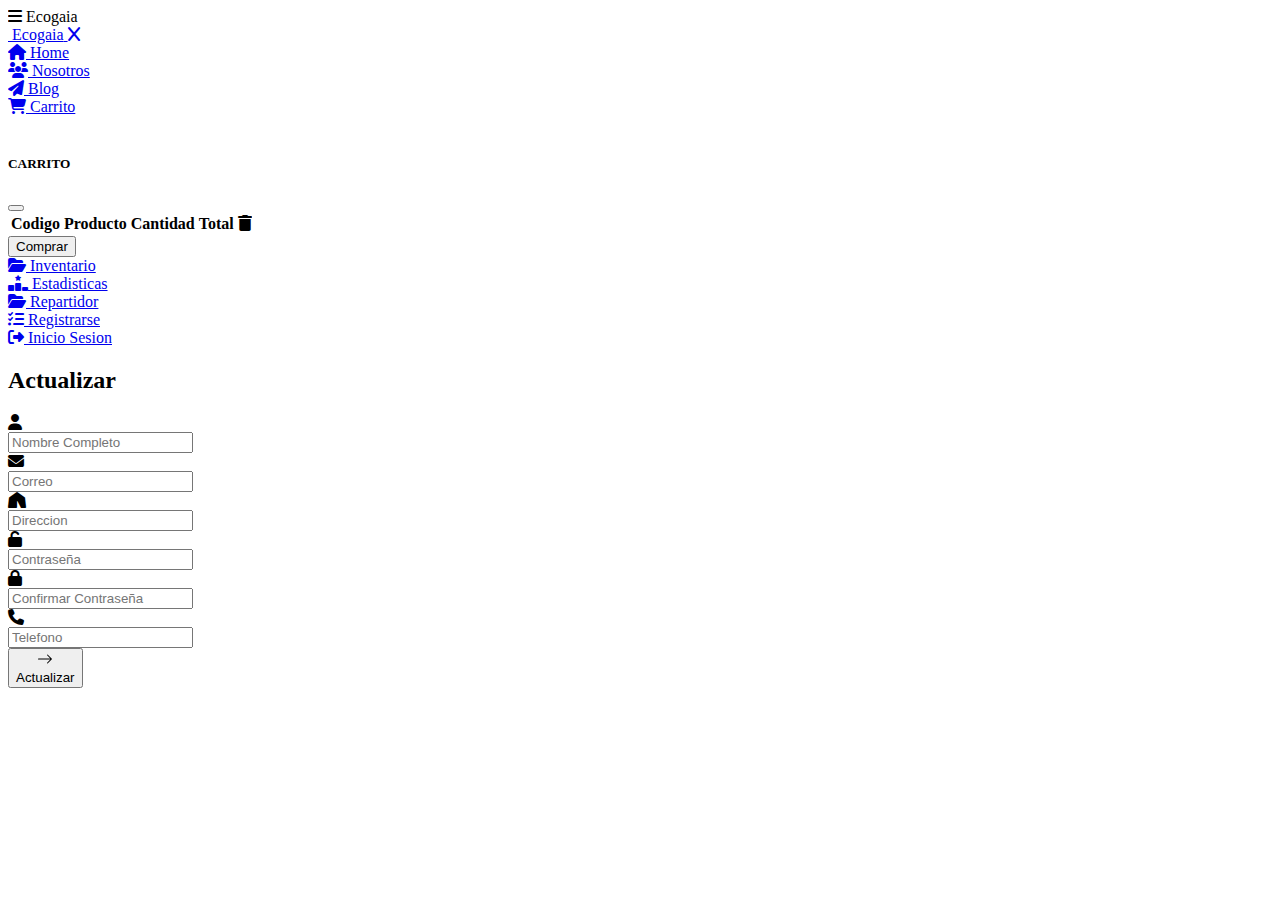
==== commit 9359b747: "REPO_FINAL_2" ====
--- a/src/main/resources/templates/views/actualizacion.html
+++ b/src/main/resources/templates/views/actualizacion.html
@@ -6,7 +6,7 @@
     <meta name="viewport" content="width=device-width, initial-scale=1.0" />
     <title>Ecogaia</title>
     <!--css link-------------->
-    <link rel="stylesheet" href="../../public/styles/style.css" />
+    <link rel="stylesheet" href="public/styles/style.css" />
     <!--link ajax-------------->
     <link
       rel="stylesheet"
@@ -40,8 +40,8 @@
       rel="stylesheet"
     />
     <!-- JS -->
-    <script type="module" src="../../public/scripts/actualizar_usuario.js"></script>
-    <script src="../../public/scripts/unmodule.js"></script>
+    <script type="module" src="public/scripts/actualizar_usuario.js"></script>
+    <script src="public/scripts/unmodule.js"></script>
     <script
       src="https://code.jquery.com/jquery-3.7.0.js"
       integrity="sha256-JlqSTELeR4TLqP0OG9dxM7yDPqX1ox/HfgiSLBj8+kM="
@@ -50,7 +50,7 @@
     <!--icono-------------->
     <link
       rel="shortcut icon"
-      href="../../public/assets/hoja.png"
+      href="public/assets/hoja.png"
       type="image/x-icon"
     />
   </head>
@@ -69,29 +69,29 @@
     <!--barra navegacion-------------->
     <nav class="barra">
       <li id="">
-        <a href="../views/index.html" class="logo">
-          <img src="../../public/assets/hoja.png" alt="" />
+        <a href="/" class="logo">
+          <img src="public/assets/hoja.png" alt="" />
           <span class="nav-item-nombre">Ecogaia</span>
           <i class="cerrar_barra fas fa-x"></i>
         </a>
       </li>
 
       <li id="op1">
-        <a href="../views/index.html" class="home">
+        <a href="/" class="home">
           <i class="fas fa-home"></i>
           <span class="nav-item">Home</span>
         </a>
       </li>
 
       <li id="op2">
-        <a href="../views/nosotros.html" class="nosotros">
+        <a href="nosotros" class="nosotros">
           <i class="fas fa-users"></i>
           <span class="nav-item">Nosotros</span>
         </a>
       </li>
 
       <li id="op3">
-        <a href="../views/Blog.html">
+        <a href="blog">
           <i class="fas fa-paper-plane"></i>
           <span class="nav-item">Blog</span>
         </a>
@@ -114,7 +114,7 @@
           aria-labelledby="offcanvasExampleLabel"
         >
           <div class="offcanvas-header">
-            <img src="../../public/assets/hoja.png" alt="" />
+            <img src="public/assets/hoja.png" alt="" />
             <h5 class="tituloCarrito" id="offcanvasExampleLabel">CARRITO</h5>
             <button
               type="button"
@@ -141,35 +141,35 @@
         </div>
       </li>
       <li id="op5">
-        <a href="../views/inventarioEco.html" id="inventario">
+        <a href="inventario" id="inventario">
           <i class="fas fa-folder-open"></i>
           <span class="nav-item">Inventario</span>
         </a>
       </li>
 
       <li id="op6">
-        <a href="../views/estadisticas.html">
+        <a href="estadisticas">
           <i class="fas fa-ranking-star"></i>
           <span class="nav-item">Estadisticas</span>
         </a>
       </li>
 
       <li id="op7">
-        <a href="../views/repartidor.html">
+        <a href="distribuciones">
           <i class="fas fa-folder-open"></i>
           <span class="nav-item">Repartidor</span>
         </a>
       </li>
 
       <li id="op8">
-        <a href="../views/registrarse.html" class="registro">
+        <a href="registrarse" class="registro">
           <i class="fas fa-tasks"></i>
           <span class="nav-item">Registrarse</span>
         </a>
       </li>
 
       <li id="op9">
-        <a href="../views/iniciosesion.html" class="inicio2">
+        <a href="login" class="inicio2">
           <i class="fas fa-sign-out-alt"></i>
           <span class="nav-item">Inicio Sesion</span>
         </a>
@@ -281,6 +281,6 @@
       </form>
     </div>
     <div id="alerta" class="oculto"></div>
-    <script src="../../public/scripts/carrito.js"></script>
+    <script src="public/scripts/carrito.js"></script>
   </body>
 </html>
